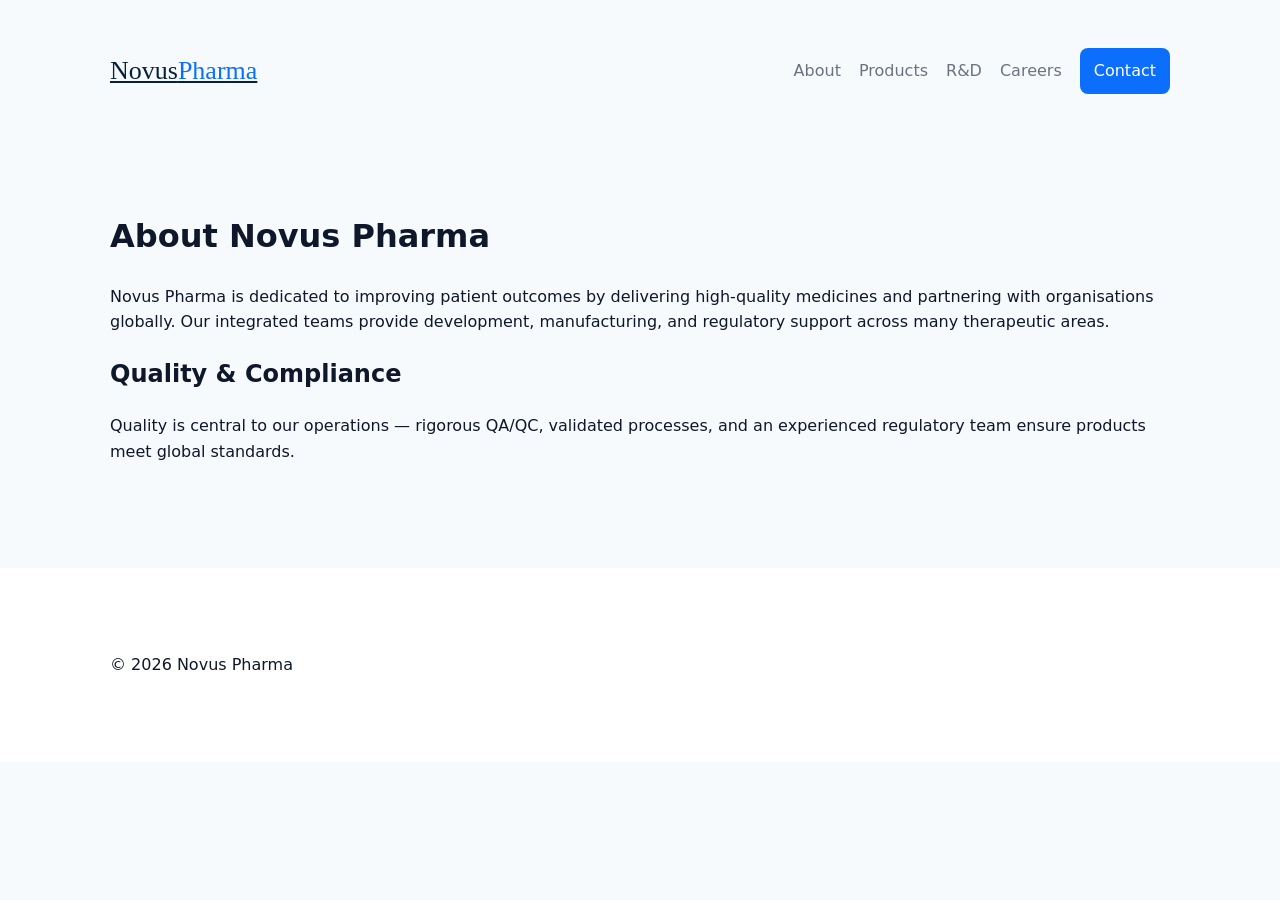
==== about.html @ 8a1dc1f9 "feat: expand site to multi-page, add sitemap, robots, Netlify-ready contact form, favicon Co-authore" ====
<!doctype html>
<html lang="en">
<head>
  <meta charset="utf-8"><meta name="viewport" content="width=device-width,initial-scale=1">
  <title>About — Novus Pharma</title>
  <link rel="icon" href="/assets/favicon.svg" type="image/svg+xml">
  <link rel="stylesheet" href="/css/styles.css">
</head>
<body>
  <header class="site-header"><div class="container header-grid"><a class="logo" href="/">Novus<span>Pharma</span></a><nav class="main-nav"><a href="/about.html">About</a><a href="/products.html">Products</a><a href="/rnd.html">R&D</a><a href="/careers.html">Careers</a><a href="/index.html#contact" class="btn">Contact</a></nav></div></header>
  <main class="container">
    <h1>About Novus Pharma</h1>
    <p>Novus Pharma is dedicated to improving patient outcomes by delivering high-quality medicines and partnering with organisations globally. Our integrated teams provide development, manufacturing, and regulatory support across many therapeutic areas.</p>
    <h2>Quality & Compliance</h2>
    <p>Quality is central to our operations — rigorous QA/QC, validated processes, and an experienced regulatory team ensure products meet global standards.</p>
  </main>
  <footer class="site-footer"><div class="container"><p>&copy; <span id="yr"></span> Novus Pharma</p></div></footer>
  <script src="/js/main.js"></script>
</body>
</html>
---- css/styles.css ----
:root{
  --accent:#0b6efd;
  --muted:#6b7280;
  --bg:#f7fafc;
  --card:#ffffff;
}
*{box-sizing:border-box}
body{font-family:'Poppins',system-ui,-apple-system,Segoe UI,Roboto,'Helvetica Neue',Arial;line-height:1.6;margin:0;background:var(--bg);color:#0f172a}
.container{max-width:1100px;margin:0 auto;padding:48px 20px}
.header-grid{display:flex;align-items:center;justify-content:space-between}
.logo{font-family:'Playfair Display',serif;font-size:26px;margin:0;color:#07203c}
.logo span{color:var(--accent)}
.main-nav a{margin-left:18px;color:var(--muted);text-decoration:none}
.main-nav a.btn{background:var(--accent);color:#fff;padding:10px 14px;border-radius:8px}
.hero{background:linear-gradient(180deg, #ffffff 0%, #f3f8ff 100%);padding:60px 0}
.hero-grid{display:grid;grid-template-columns:1fr 420px;gap:40px;align-items:center}
.hero-text h2{font-family:'Playfair Display',serif;font-size:36px;margin:0 0 16px;color:#07203c}
.hero-text p{color:var(--muted);margin:0 0 20px}
.btn{display:inline-block;background:var(--accent);color:#fff;padding:10px 16px;border-radius:10px;text-decoration:none}
.btn.large{padding:14px 22px;font-weight:600}
.link{color:var(--accent);margin-left:12px}
.hero-art img{width:100%;border-radius:12px;object-fit:cover}
.about h3, .products h3, .rnd h3, .careers h3, .contact h3{font-family:'Playfair Display',serif;margin-top:0}
.stats-grid{display:flex;gap:24px;margin-top:20px}
.stat{background:var(--card);padding:18px;border-radius:10px;flex:1;text-align:center}
.stat strong{display:block;font-size:20px;color:#07203c}
.cards{display:grid;grid-template-columns:repeat(auto-fit,minmax(240px,1fr));gap:18px;margin-top:20px}
.card{background:var(--card);border-radius:12px;overflow:hidden;box-shadow:0 6px 20px rgba(2,6,23,0.06)}
.card img{width:100%;height:140px;object-fit:cover;display:block}
.card h4{margin:12px 16px 6px}
.card p{margin:0 16px 16px;color:var(--muted)}
.two-col{display:grid;grid-template-columns:1fr 1fr;gap:20px;margin-top:16px}
.contact-form{display:grid;gap:12px;max-width:640px}
.contact-form input,.contact-form textarea{padding:12px;border-radius:8px;border:1px solid #e6edf3}
.site-footer{padding:20px 0;background:#fff;margin-top:40px}
@media(max-width:900px){.hero-grid{grid-template-columns:1fr}.main-nav{display:none}.header-grid{justify-content:space-between}}
/* Additional polish */
.lead{font-size:1.125rem;color:var(--muted)}
.trusted{list-style:none;padding:0;margin:16px 0 0;display:flex;gap:12px}
.trusted li{background:rgba(11,110,253,0.08);padding:8px 12px;border-radius:8px;color:var(--accent);font-weight:600}
.sr-only{position:absolute;left:-9999px}
.footer-grid{display:flex;justify-content:space-between;align-items:center}
.card h3{margin:12px 16px}
.contact-form label{display:block}
.contact-form input, .contact-form textarea{width:100%}

/* responsive tweaks */
@media(max-width:700px){
  .header-grid{flex-direction:row}
  .main-nav{display:none}
}
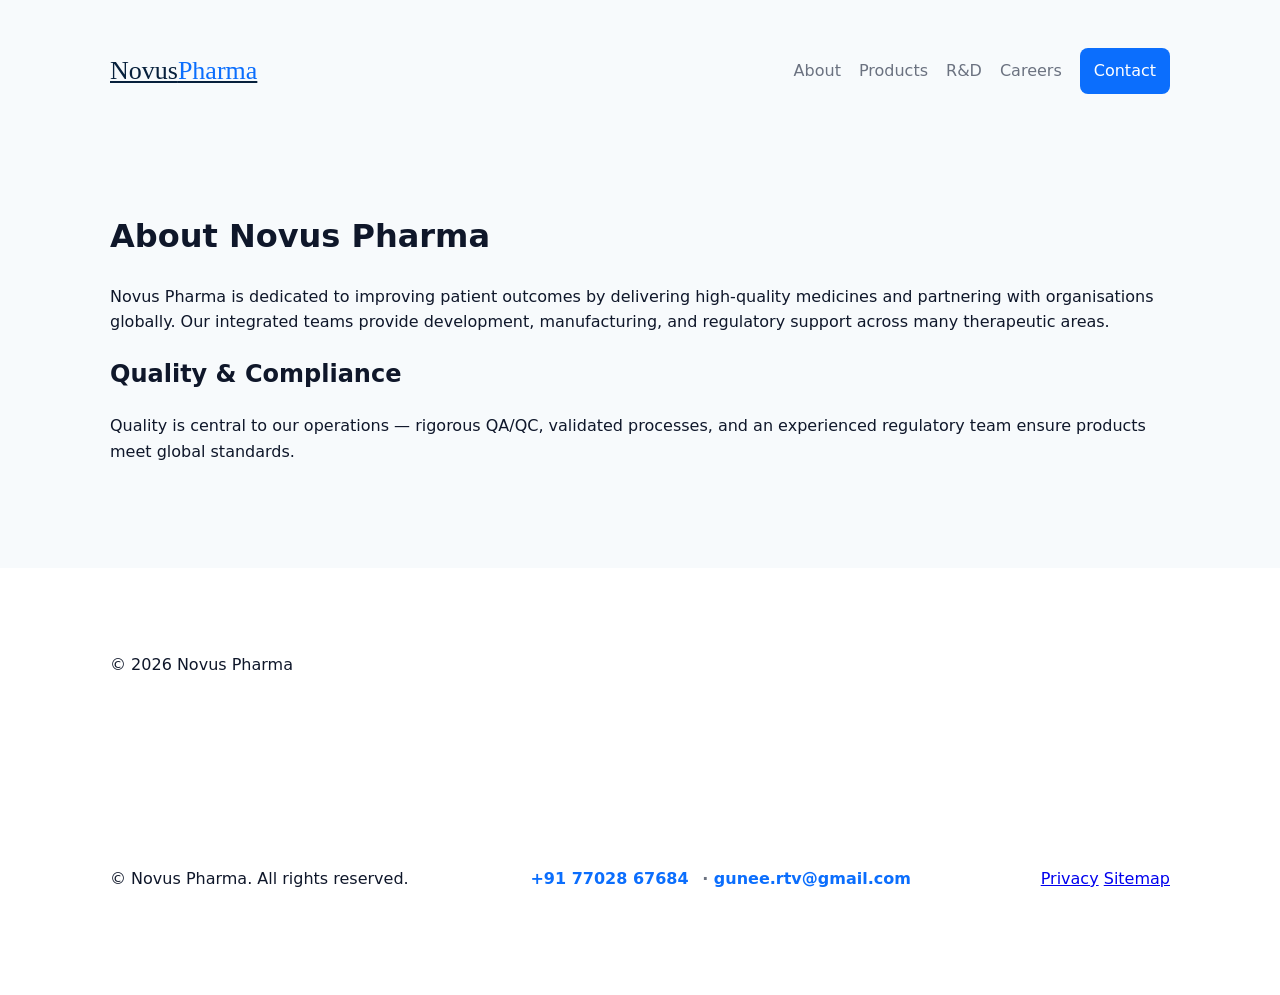
==== commit d3f1309c: "chore: add contact phone and email across site (visible contact info in footer and contact section) " ====
--- a/about.html
+++ b/about.html
@@ -14,7 +14,19 @@
     <h2>Quality & Compliance</h2>
     <p>Quality is central to our operations — rigorous QA/QC, validated processes, and an experienced regulatory team ensure products meet global standards.</p>
   </main>
-  <footer class="site-footer"><div class="container"><p>&copy; <span id="yr"></span> Novus Pharma</p></div></footer>
+  <footer class="site-footer"><div class="container"><p>&copy; <span id="yr"></span> Novus Pharma</p></div><footer class="site-footer">
+    <div class="container footer-grid">
+      <p>&copy; <span id="yr"></span> Novus Pharma. All rights reserved.</p>
+      <div class="contact-mini">
+        <a href="tel:+917702867684">+91 77028 67684</a> &middot; <a href="mailto:gunee.rtv@gmail.com">gunee.rtv@gmail.com</a>
+      </div>
+      <nav class="foot-nav">
+        <a href="/privacy.html">Privacy</a>
+        <a href="/sitemap.xml">Sitemap</a>
+      </nav>
+    </div>
+  </footer>
+</footer>
   <script src="/js/main.js"></script>
 </body>
 </html>
--- a/css/styles.css
+++ b/css/styles.css
@@ -49,3 +49,6 @@
   .header-grid{flex-direction:row}
   .main-nav{display:none}
 }
+.contact-mini{color:var(--muted);font-weight:600}
+.contact-mini a{color:var(--accent);text-decoration:none;margin-right:8px}
+.contact-info{background:rgba(11,110,253,0.04);padding:12px;border-radius:8px;margin-top:12px}
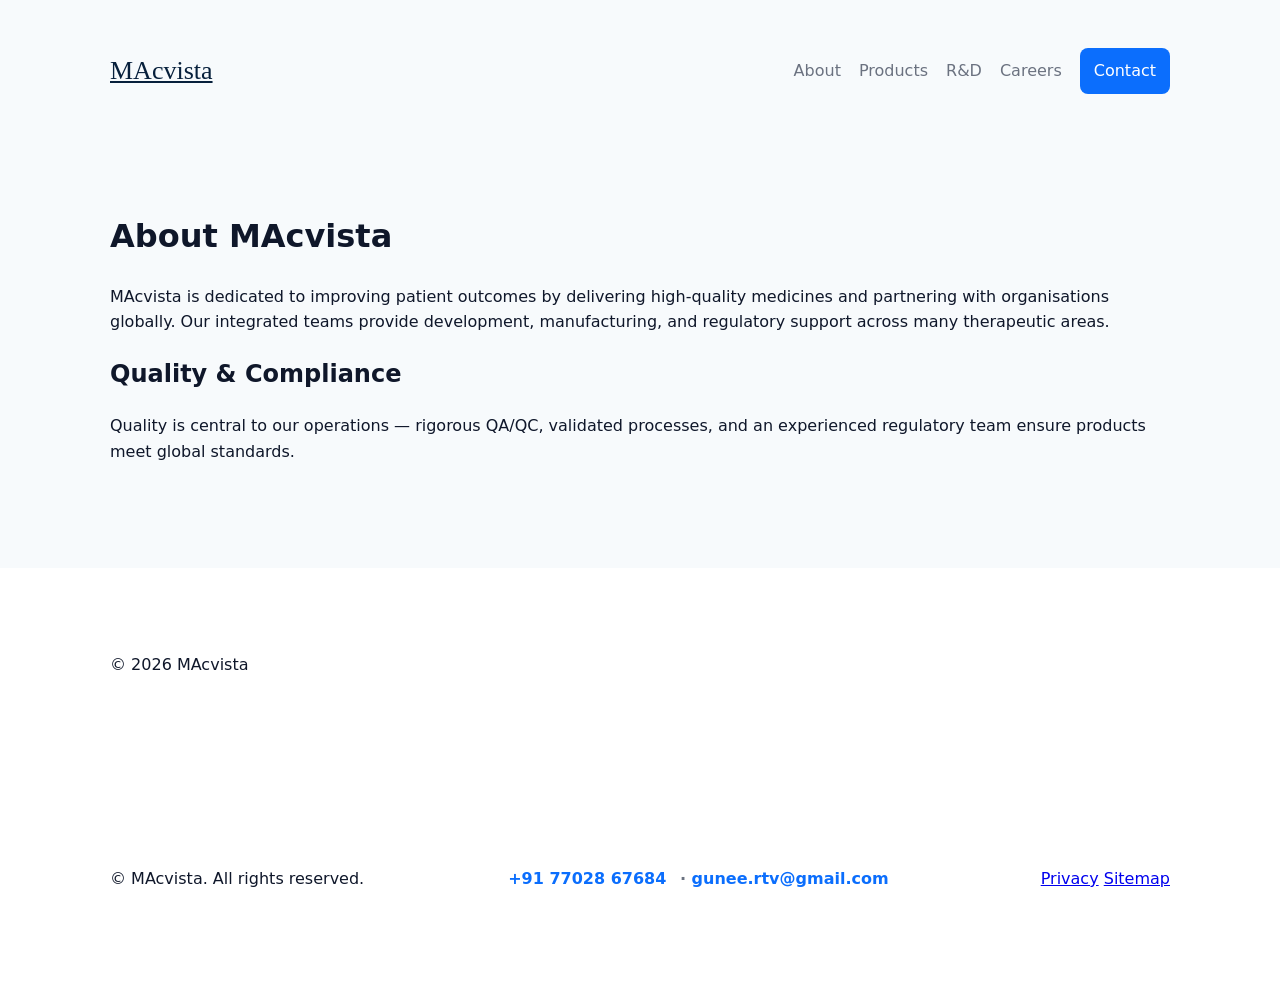
==== commit ed3f736d: "chore: rename site from 'Novus Pharma' to 'MAcvista' and update favicon/title/meta Co-authored-by: C" ====
--- a/about.html
+++ b/about.html
@@ -2,21 +2,21 @@
 <html lang="en">
 <head>
   <meta charset="utf-8"><meta name="viewport" content="width=device-width,initial-scale=1">
-  <title>About — Novus Pharma</title>
+  <title>About — MAcvista</title>
   <link rel="icon" href="/assets/favicon.svg" type="image/svg+xml">
   <link rel="stylesheet" href="/css/styles.css">
 </head>
 <body>
-  <header class="site-header"><div class="container header-grid"><a class="logo" href="/">Novus<span>Pharma</span></a><nav class="main-nav"><a href="/about.html">About</a><a href="/products.html">Products</a><a href="/rnd.html">R&D</a><a href="/careers.html">Careers</a><a href="/index.html#contact" class="btn">Contact</a></nav></div></header>
+  <header class="site-header"><div class="container header-grid"><a class="logo" href="/">MAcvista</a><nav class="main-nav"><a href="/about.html">About</a><a href="/products.html">Products</a><a href="/rnd.html">R&D</a><a href="/careers.html">Careers</a><a href="/index.html#contact" class="btn">Contact</a></nav></div></header>
   <main class="container">
-    <h1>About Novus Pharma</h1>
-    <p>Novus Pharma is dedicated to improving patient outcomes by delivering high-quality medicines and partnering with organisations globally. Our integrated teams provide development, manufacturing, and regulatory support across many therapeutic areas.</p>
+    <h1>About MAcvista</h1>
+    <p>MAcvista is dedicated to improving patient outcomes by delivering high-quality medicines and partnering with organisations globally. Our integrated teams provide development, manufacturing, and regulatory support across many therapeutic areas.</p>
     <h2>Quality & Compliance</h2>
     <p>Quality is central to our operations — rigorous QA/QC, validated processes, and an experienced regulatory team ensure products meet global standards.</p>
   </main>
-  <footer class="site-footer"><div class="container"><p>&copy; <span id="yr"></span> Novus Pharma</p></div><footer class="site-footer">
+  <footer class="site-footer"><div class="container"><p>&copy; <span id="yr"></span> MAcvista</p></div><footer class="site-footer">
     <div class="container footer-grid">
-      <p>&copy; <span id="yr"></span> Novus Pharma. All rights reserved.</p>
+      <p>&copy; <span id="yr"></span> MAcvista. All rights reserved.</p>
       <div class="contact-mini">
         <a href="tel:+917702867684">+91 77028 67684</a> &middot; <a href="mailto:gunee.rtv@gmail.com">gunee.rtv@gmail.com</a>
       </div>
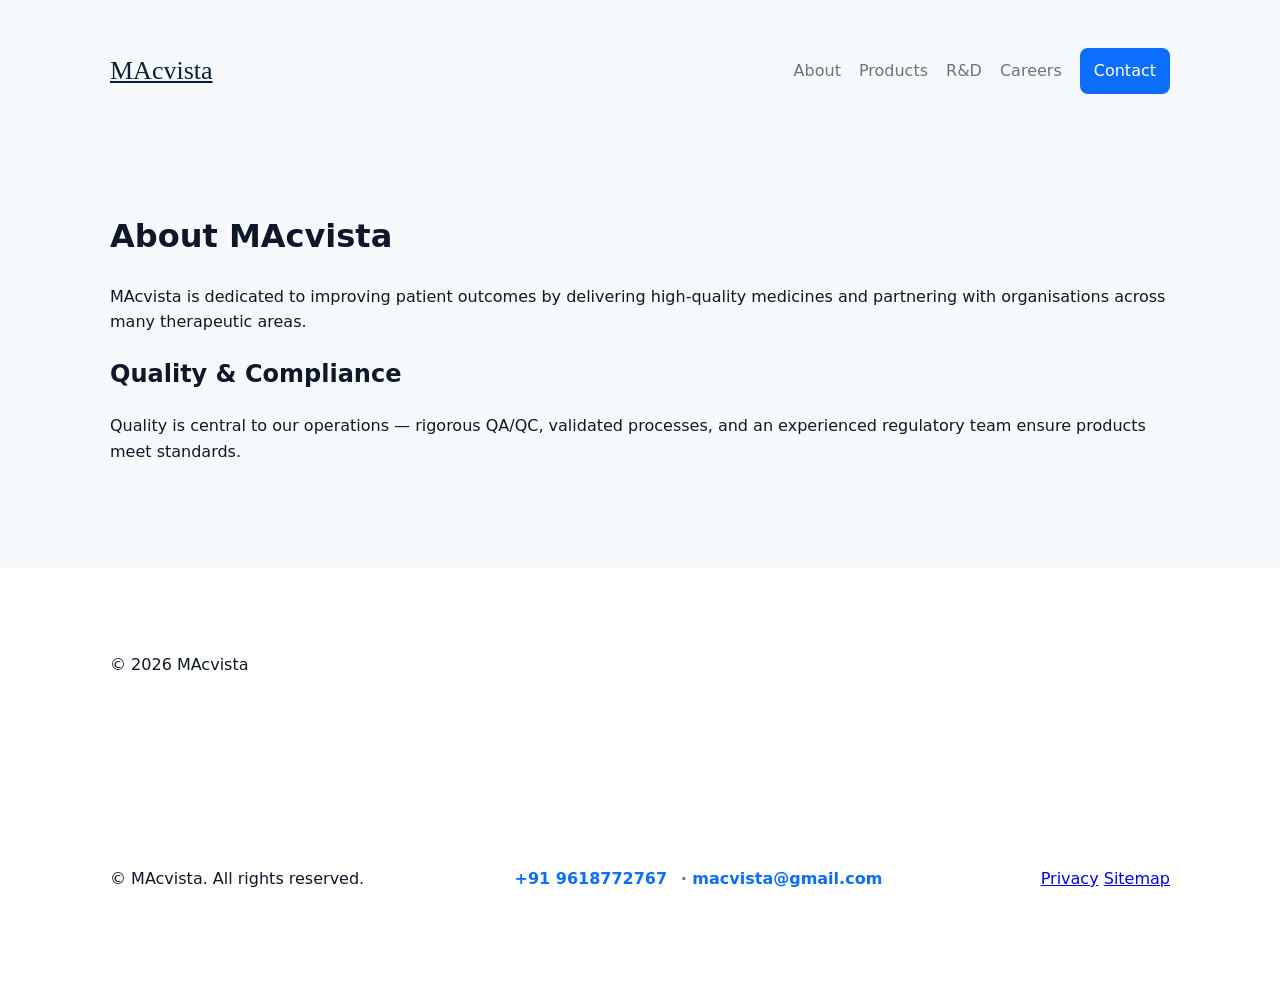
==== commit dc7aca3c: "Update about.html" ====
--- a/about.html
+++ b/about.html
@@ -3,22 +3,22 @@
 <head>
   <meta charset="utf-8"><meta name="viewport" content="width=device-width,initial-scale=1">
   <title>About — MAcvista</title>
-  <link rel="icon" href="/assets/favicon.svg" type="image/svg+xml">
+  <link rel="icon" href="/assets/favicon.png" type="image/svg+xml">
   <link rel="stylesheet" href="/css/styles.css">
 </head>
 <body>
   <header class="site-header"><div class="container header-grid"><a class="logo" href="/">MAcvista</a><nav class="main-nav"><a href="/about.html">About</a><a href="/products.html">Products</a><a href="/rnd.html">R&D</a><a href="/careers.html">Careers</a><a href="/index.html#contact" class="btn">Contact</a></nav></div></header>
   <main class="container">
     <h1>About MAcvista</h1>
-    <p>MAcvista is dedicated to improving patient outcomes by delivering high-quality medicines and partnering with organisations globally. Our integrated teams provide development, manufacturing, and regulatory support across many therapeutic areas.</p>
+    <p>MAcvista is dedicated to improving patient outcomes by delivering high-quality medicines and partnering with organisations across many therapeutic areas.</p>
     <h2>Quality & Compliance</h2>
-    <p>Quality is central to our operations — rigorous QA/QC, validated processes, and an experienced regulatory team ensure products meet global standards.</p>
+    <p>Quality is central to our operations — rigorous QA/QC, validated processes, and an experienced regulatory team ensure products meet standards.</p>
   </main>
   <footer class="site-footer"><div class="container"><p>&copy; <span id="yr"></span> MAcvista</p></div><footer class="site-footer">
     <div class="container footer-grid">
       <p>&copy; <span id="yr"></span> MAcvista. All rights reserved.</p>
       <div class="contact-mini">
-        <a href="tel:+917702867684">+91 77028 67684</a> &middot; <a href="mailto:gunee.rtv@gmail.com">gunee.rtv@gmail.com</a>
+        <a href="tel:+919618772767">+91 9618772767</a> &middot; <a href="mailto:macvista@gmail.com">macvista@gmail.com</a>
       </div>
       <nav class="foot-nav">
         <a href="/privacy.html">Privacy</a>
